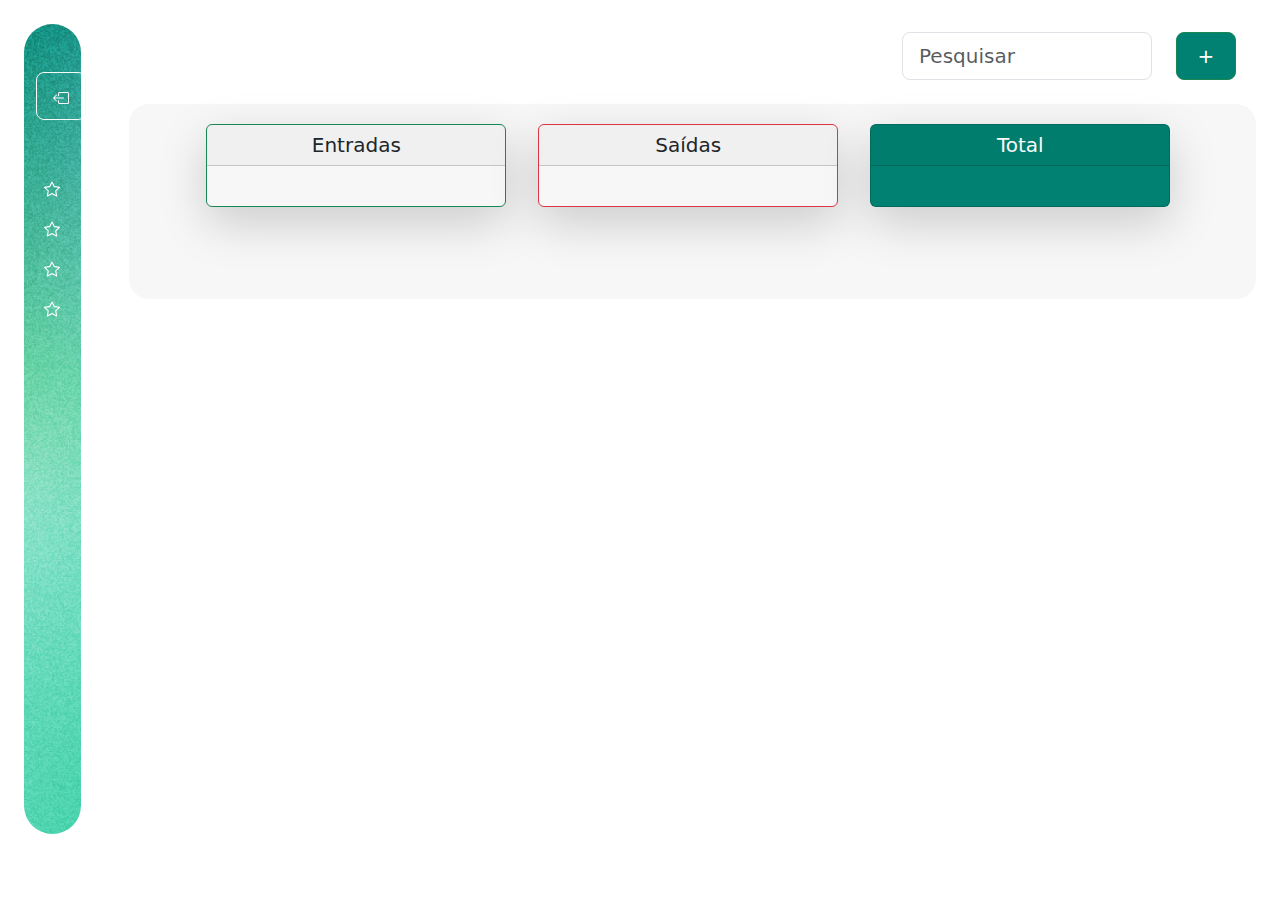
==== home.html @ 3cbc832d "first commit" ====
<!DOCTYPE html>
<html lang="pt-BR">
    <head>
        <meta charset="UTF-8" />
        <meta name="viewport" content="width=device-width, initial-scale=1.0" />
        <title>Home</title>
        <link
            href="https://cdn.jsdelivr.net/npm/bootstrap@5.3.3/dist/css/bootstrap.min.css"
            rel="stylesheet"
            integrity="sha384-QWTKZyjpPEjISv5WaRU9OFeRpok6YctnYmDr5pNlyT2bRjXh0JMhjY6hW+ALEwIH"
            crossorigin="anonymous"
        />
        <link rel="stylesheet" type="text/css" href="/styles/home.css" />
    </head>

    <body>
        <div class="container-sn text-center p-4">
            <div class="row d-flex">
                <div class="col-sm-1">
                    <div class="container text-center">
                        <div class="row d-flex flex-column navBar">
                            <div class="col-sm-12 py-5">
                                <button
                                    type="button"
                                    class="btn btn-outline-light btn-lg"
                                    id="button-exit"
                                >
                                    <svg
                                        xmlns="http://www.w3.org/2000/svg"
                                        width="16"
                                        height="16"
                                        fill="currentColor"
                                        class="bi bi-box-arrow-left"
                                        viewBox="0 0 16 16"
                                    >
                                        <path
                                            fill-rule="evenodd"
                                            d="M6 12.5a.5.5 0 0 0 .5.5h8a.5.5 0 0 0 .5-.5v-9a.5.5 0 0 0-.5-.5h-8a.5.5 0 0 0-.5.5v2a.5.5 0 0 1-1 0v-2A1.5 1.5 0 0 1 6.5 2h8A1.5 1.5 0 0 1 16 3.5v9a1.5 1.5 0 0 1-1.5 1.5h-8A1.5 1.5 0 0 1 5 12.5v-2a.5.5 0 0 1 1 0z"
                                        />
                                        <path
                                            fill-rule="evenodd"
                                            d="M.146 8.354a.5.5 0 0 1 0-.708l3-3a.5.5 0 1 1 .708.708L1.707 7.5H10.5a.5.5 0 0 1 0 1H1.707l2.147 2.146a.5.5 0 0 1-.708.708z"
                                        />
                                    </svg>
                                </button>
                            </div>
                            <div class="col-sm-12 p-2">
                                <svg
                                    xmlns="http://www.w3.org/2000/svg"
                                    width="16"
                                    height="16"
                                    fill="currentColor"
                                    class="bi bi-star"
                                    viewBox="0 0 16 16"
                                >
                                    <path
                                        d="M2.866 14.85c-.078.444.36.791.746.593l4.39-2.256 4.389 2.256c.386.198.824-.149.746-.592l-.83-4.73 3.522-3.356c.33-.314.16-.888-.282-.95l-4.898-.696L8.465.792a.513.513 0 0 0-.927 0L5.354 5.12l-4.898.696c-.441.062-.612.636-.283.95l3.523 3.356-.83 4.73zm4.905-2.767-3.686 1.894.694-3.957a.56.56 0 0 0-.163-.505L1.71 6.745l4.052-.576a.53.53 0 0 0 .393-.288L8 2.223l1.847 3.658a.53.53 0 0 0 .393.288l4.052.575-2.906 2.77a.56.56 0 0 0-.163.506l.694 3.957-3.686-1.894a.5.5 0 0 0-.461 0z"
                                    />
                                </svg>
                            </div>
                            <div class="col-sm-12 p-2">
                                <svg
                                    xmlns="http://www.w3.org/2000/svg"
                                    width="16"
                                    height="16"
                                    fill="currentColor"
                                    class="bi bi-star"
                                    viewBox="0 0 16 16"
                                >
                                    <path
                                        d="M2.866 14.85c-.078.444.36.791.746.593l4.39-2.256 4.389 2.256c.386.198.824-.149.746-.592l-.83-4.73 3.522-3.356c.33-.314.16-.888-.282-.95l-4.898-.696L8.465.792a.513.513 0 0 0-.927 0L5.354 5.12l-4.898.696c-.441.062-.612.636-.283.95l3.523 3.356-.83 4.73zm4.905-2.767-3.686 1.894.694-3.957a.56.56 0 0 0-.163-.505L1.71 6.745l4.052-.576a.53.53 0 0 0 .393-.288L8 2.223l1.847 3.658a.53.53 0 0 0 .393.288l4.052.575-2.906 2.77a.56.56 0 0 0-.163.506l.694 3.957-3.686-1.894a.5.5 0 0 0-.461 0z"
                                    />
                                </svg>
                            </div>
                            <div class="col-sm-12 p-2">
                                <svg
                                    xmlns="http://www.w3.org/2000/svg"
                                    width="16"
                                    height="16"
                                    fill="currentColor"
                                    class="bi bi-star"
                                    viewBox="0 0 16 16"
                                >
                                    <path
                                        d="M2.866 14.85c-.078.444.36.791.746.593l4.39-2.256 4.389 2.256c.386.198.824-.149.746-.592l-.83-4.73 3.522-3.356c.33-.314.16-.888-.282-.95l-4.898-.696L8.465.792a.513.513 0 0 0-.927 0L5.354 5.12l-4.898.696c-.441.062-.612.636-.283.95l3.523 3.356-.83 4.73zm4.905-2.767-3.686 1.894.694-3.957a.56.56 0 0 0-.163-.505L1.71 6.745l4.052-.576a.53.53 0 0 0 .393-.288L8 2.223l1.847 3.658a.53.53 0 0 0 .393.288l4.052.575-2.906 2.77a.56.56 0 0 0-.163.506l.694 3.957-3.686-1.894a.5.5 0 0 0-.461 0z"
                                    />
                                </svg>
                            </div>
                            <div class="col-sm-12 p-2">
                                <svg
                                    xmlns="http://www.w3.org/2000/svg"
                                    width="16"
                                    height="16"
                                    fill="currentColor"
                                    class="bi bi-star"
                                    viewBox="0 0 16 16"
                                >
                                    <path
                                        d="M2.866 14.85c-.078.444.36.791.746.593l4.39-2.256 4.389 2.256c.386.198.824-.149.746-.592l-.83-4.73 3.522-3.356c.33-.314.16-.888-.282-.95l-4.898-.696L8.465.792a.513.513 0 0 0-.927 0L5.354 5.12l-4.898.696c-.441.062-.612.636-.283.95l3.523 3.356-.83 4.73zm4.905-2.767-3.686 1.894.694-3.957a.56.56 0 0 0-.163-.505L1.71 6.745l4.052-.576a.53.53 0 0 0 .393-.288L8 2.223l1.847 3.658a.53.53 0 0 0 .393.288l4.052.575-2.906 2.77a.56.56 0 0 0-.163.506l.694 3.957-3.686-1.894a.5.5 0 0 0-.461 0z"
                                    />
                                </svg>
                            </div>
                        </div>
                    </div>
                </div>
                <div class="col-sm-11">
                    <div class="container-fluid">
                        <div class="d-flex mb-3">
                            <div class="me-auto p-2">
                                <p class="h4" id="name-user"></p>
                            </div>
                            <div class="p-2">
                                <input
                                    class="form-control me-2 search form-control-lg"
                                    id="search"
                                    type="search"
                                    placeholder="Pesquisar"
                                    aria-label="search"
                                />
                            </div>
                            <div class="p-2">
                                <button
                                    class="btn btn-success buttonPlus btn-lg"
                                    data-bs-toggle="modal"
                                    data-bs-target="#transaction-modal"
                                >
                                    +
                                </button>
                            </div>
                        </div>
                    </div>
                    <div class="col-sm-12">
                        <div class="container-fluid main">
                            <div class="row boxDashbord">
                                <div class="col-sm-4">
                                    <div
                                        class="card border-success mb-5 shadow-lg cardStyled"
                                    >
                                        <div class="card-header h5">
                                            Entradas
                                        </div>
                                        <div class="card-body text-success">
                                            <h2
                                                class="card-title"
                                                id="income"
                                            ></h2>
                                        </div>
                                    </div>
                                </div>
                                <div class="col-sm-4">
                                    <div
                                        class="card border-danger mb-5 shadow-lg cardStyled"
                                    >
                                        <div class="card-header h5">Saídas</div>
                                        <div class="card-body text-danger">
                                            <h2
                                                class="card-title"
                                                id="outcome"
                                            ></h2>
                                        </div>
                                    </div>
                                </div>
                                <div class="col-sm-4">
                                    <div
                                        class="card text-light mb-5 shadow-lg cardStyled"
                                        style="background-color: #008171"
                                    >
                                        <div class="card-header h5">Total</div>
                                        <div class="card-body">
                                            <h2
                                                class="card-title"
                                                id="total"
                                            ></h2>
                                        </div>
                                    </div>
                                </div>
                                <div class="col-sm-12">
                                    <p class="h4" id="empty-transaction"></p>
                                    <table
                                        class="table table-striped"
                                        id="table-list"
                                    ></table>
                                </div>
                            </div>
                        </div>
                    </div>
                </div>
            </div>
        </div>
        <div class="modal fade" id="transaction-modal" tabindex="-1" aria-labelledby="exampleModalLabel" aria-hidden="true">
            <div class="modal-dialog">
              <div class="modal-content">
                <div class="modal-header">
                  <h5 class="modal-title" id="exampleModalLabel">Adicionar transação</h5>
                  <button type="button" class="btn-close" data-bs-dismiss="modal" aria-label="Close"></button>
                </div>
                <form id ="transacion-form">
                    <div class="modal-body">
                        <div class="mb-3">
                            <input type="text" class="form-control" placeholder="Título"id="title" required>
                        </div>
                       <div class="mb-3">
                          <input type="number" step="any" class="form-control" id="value" placeholder="Valor" aria-describedby="emailHelp" required>
                        </div>
                        <div class="mb-3">
                            <div class="form-check form-check-inline">
                                <input class="form-check-input" type="radio" name="type-input" id="inlineRadio1" value="Entrada" checked> 
                                <label class="form-check-label" for="inlineRadio1">Entrada</label>
                              </div>
                              <div class="form-check form-check-inline">
                                <input class="form-check-input" type="radio" name="type-input" id="inlineRadio2" value="Saída">
                                <label class="form-check-label" for="inlineRadio2">Saída</label>
                              </div>
                        </div>
                     </div>
                <div class="modal-footer f-flex justify-content-center">
                        <button type="button" class="btn btn-outline-secondary modalButton btn-lg button-cancel" data-bs-dismiss="modal">Cancelar</button>
                        <button                                 type="submit"
                        class="btn btn-success btn-lg fs-5 text modalButton"
                        style="background-color: #008171">Adicionar</button>
                    </form>
                </form>
                </div>
              </div>
            </div>  
            <div
                class="toast align-items-center border-0 position-fixed feedback-toast .css_feedback-toast p-3"
                role="alert"
                tabindex="-2"
                aria-live="assertive"
                aria-atomic="true"
                id="feedback-toast-register"
            >
                <div class="d-flex">
                    <div class="toast-body"></div>
                    <button
                        type="button"
                        class="btn-close btn-close-white me-2 m-auto"
                        data-bs-dismiss="toast"
                        aria-label="Close"
                    ></button>
                </div>
            </div>
        <script
            src="https://cdn.jsdelivr.net/npm/bootstrap@5.3.0-alpha1/dist/js/bootstrap.bundle.min.js"
            integrity="sha384-w76AqPfDkMBDXo30jS1Sgez6pr3x5MlQ1ZAGC+nuZB+EYdgRZgiwxhTBTkF7CXvN"
            crossorigin="anonymous"
        ></script>
        <script type="module" src="./js/home.js"></script>
    </body>
</html>
---- styles/home.css ----
html, body{
    padding: 0;
    margin: 0;
    background-color: #ffffff;
}

.navBar{
    background: url("/assets/background.png") center/ cover no-repeat;
    height: 90vh;
    width: 100%;
    max-width: 300px;
    border-radius: 50px;
    color: #ffffff;
}

.header{
    width: 100%;
    height: 10vh;
}

.cardStyled{
    background-color: #f7f7f7;
    width: 300px;
    
}

#feedback-toast, #feedback-toast-pet, #feedback-toast-register{
    position: absolute;
    top: 100px;
    right: 30px;
    z-index: 9999;
  }


.main{
    background-color: #f7f7f7;
    height: 100%;
    width: 100%;
    border-radius: 20px;
    padding: 20px;
    display: flex;
    justify-content: center;
}

.boxDashbord{
    height: 100%;
    max-width: 1000px;
}

.search{
    width: 250px;
    color: #008171; 
}


.form-control:focus{
    border-color: #008171;
    box-shadow: none
}

.buttonPlus{
    width: 60px;
    background-color: #008171;
    color: #ffffff
}

.modalButton{
    width: 220px;
}

td{
    font-size: 20px;
}
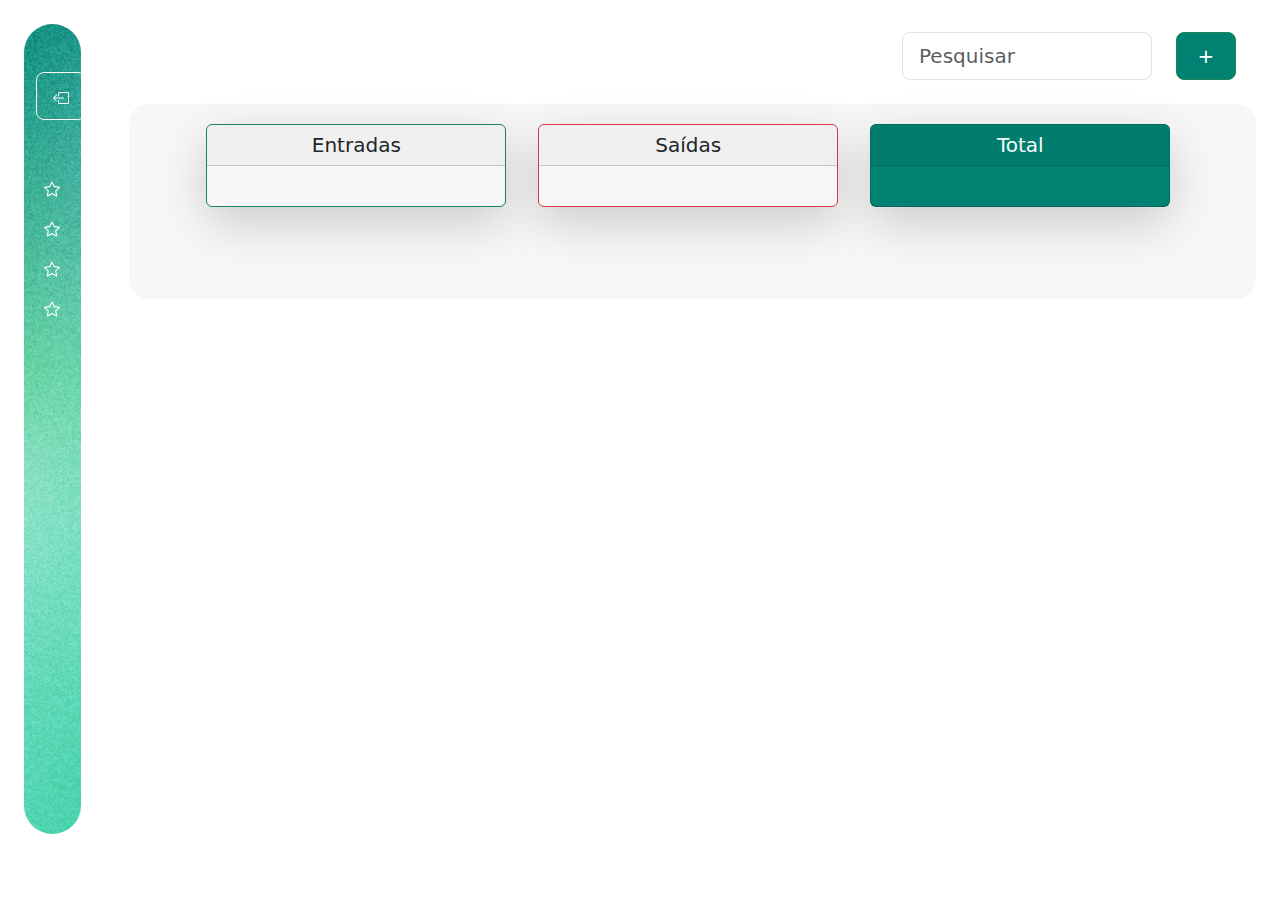
==== commit e540b84e: "feat delete transaction" ====
--- a/home.html
+++ b/home.html
@@ -222,7 +222,7 @@
                 </form>
                 </div>
               </div>
-            </div>  
+            </div>          
             <div
                 class="toast align-items-center border-0 position-fixed feedback-toast .css_feedback-toast p-3"
                 role="alert"
